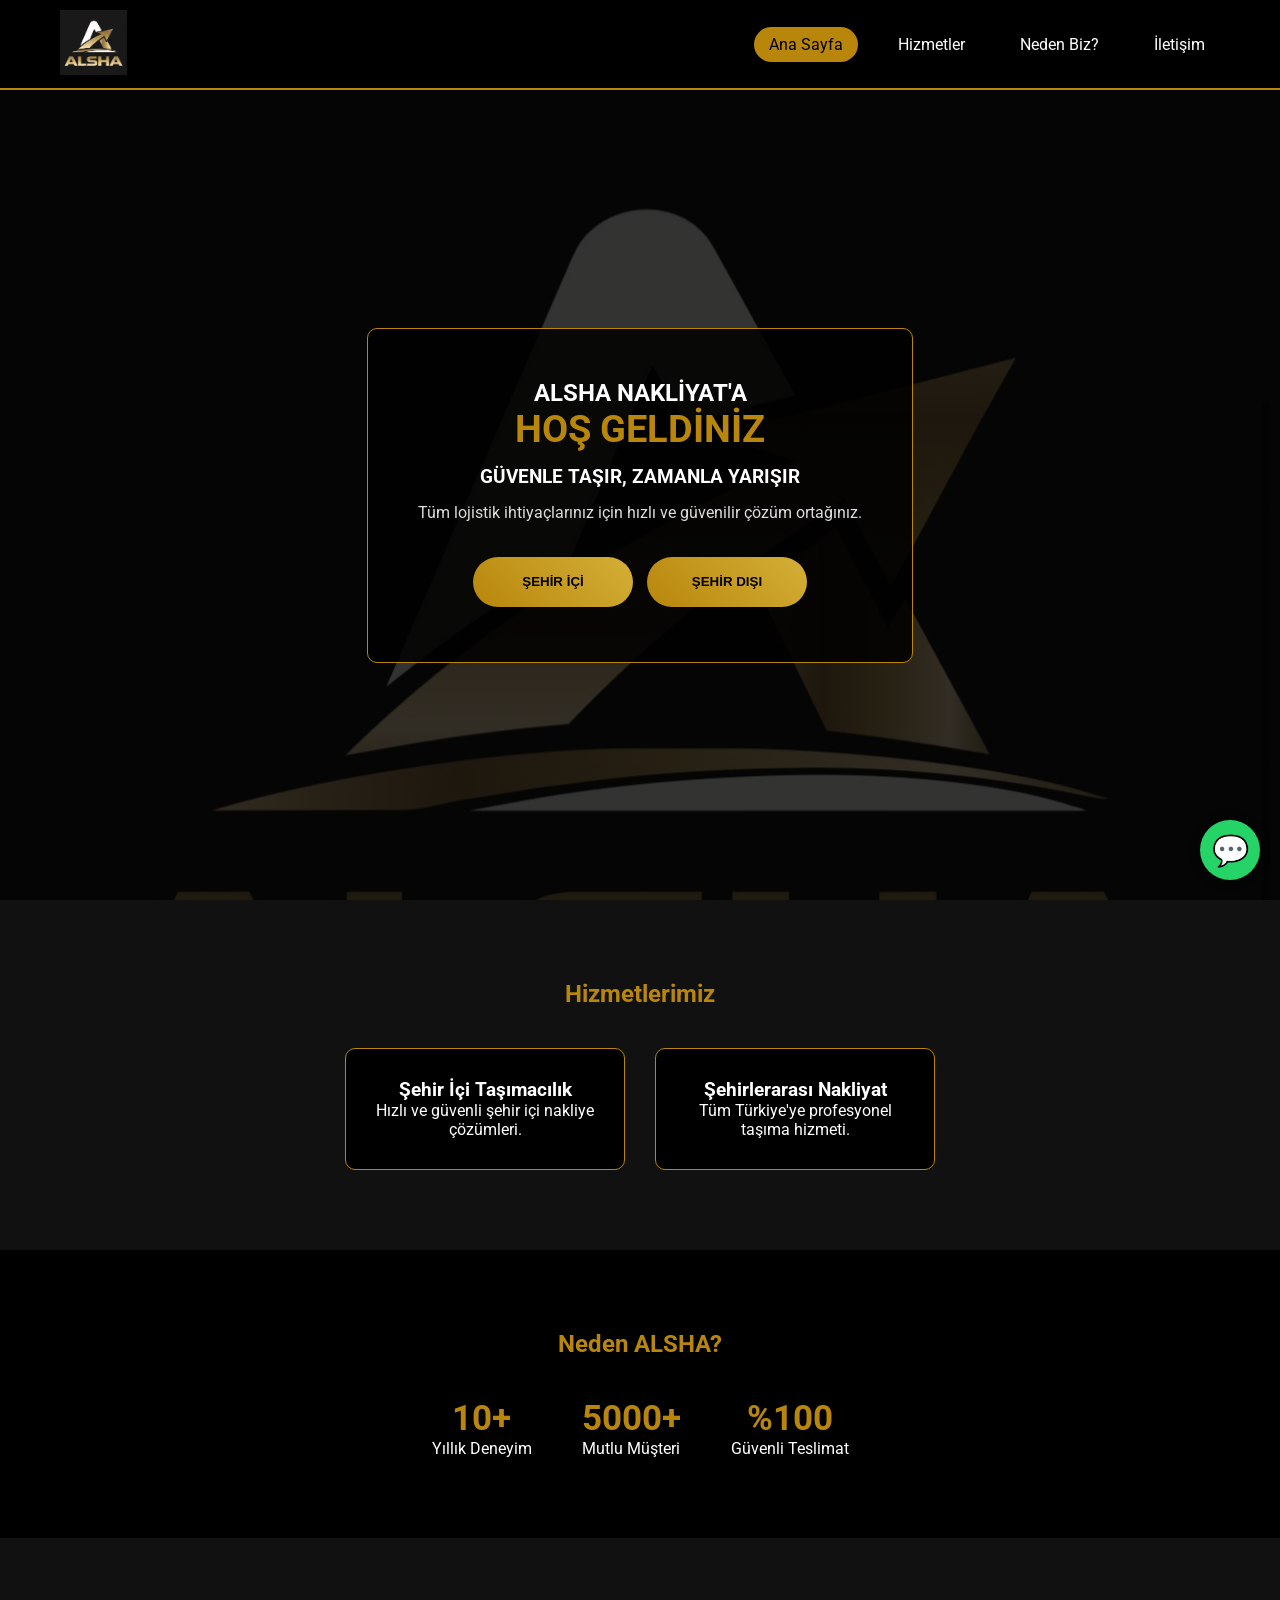
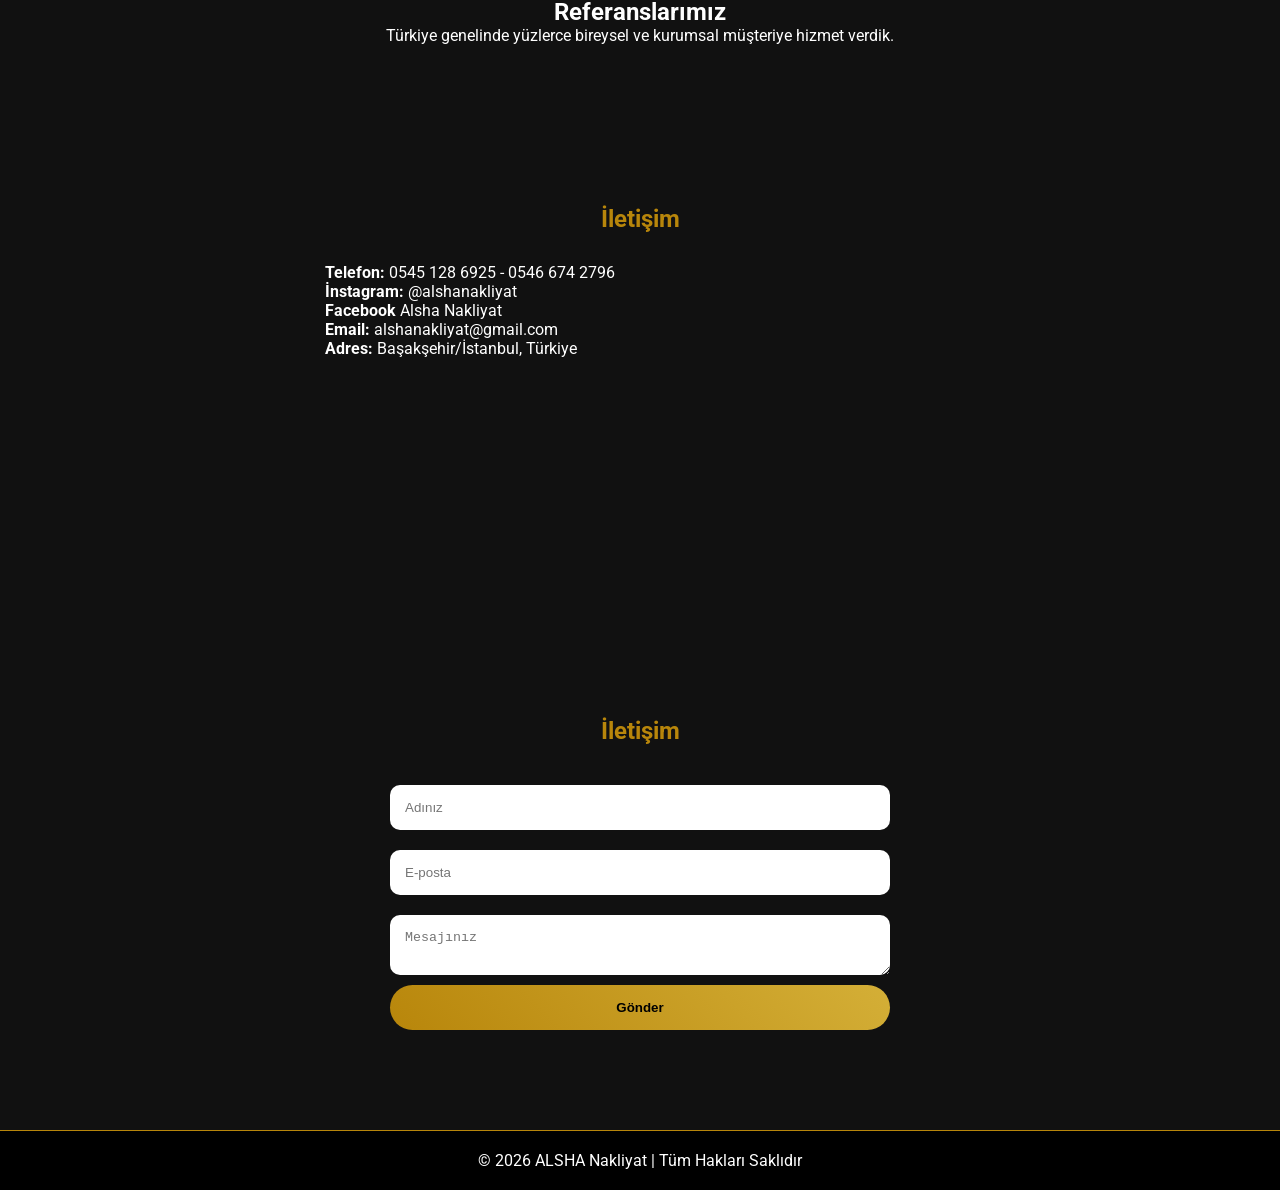
==== index.html @ 8090d836 "Add files via upload" ====
<!DOCTYPE html>
<html lang="tr">
<head>
    <meta charset="UTF-8">
    <title>ALSHA Nakliyat</title>
    <meta name="viewport" content="width=device-width, initial-scale=1.0">
    <link rel="stylesheet" href="style.css">
</head>
<body>

<!-- NAVBAR -->
<header class="navbar">
    <div class="logo">
        <a href="#"><img src="logo2.jpeg" alt=" "></a>
    </div>
    <nav>
        <ul>
            <li><a href="#hero" class="active">Ana Sayfa</a></li>
            <li><a href="#services">Hizmetler</a></li>
            <li><a href="#about">Neden Biz?</a></li>
            <li><a href="#contact">İletişim</a></li>
        </ul>
    </nav>
</header>

<!-- HERO -->
<section id="hero" class="hero">
    <div class="hero-content">
        <H2>ALSHA NAKLİYAT'A</H2>
        <H1>HOŞ GELDİNİZ</H1>
        <h3>GÜVENLE TAŞIR, ZAMANLA YARIŞIR</h3>
        <p>Tüm lojistik ihtiyaçlarınız için hızlı ve güvenilir çözüm ortağınız.</p>
        <div class="buttons">
            <button>ŞEHİR İÇİ</button>
            <button>ŞEHİR DIŞI</button>
        </div>
    </div>
</section>

<!-- HİZMETLER -->
<section id="services" class="services">
    <h2>Hizmetlerimiz</h2>
    <div class="service-cards">
        <div class="card">
            <h3>Şehir İçi Taşımacılık</h3>
            <p>Hızlı ve güvenli şehir içi nakliye çözümleri.</p>
        </div>
        <div class="card">
            <h3>Şehirlerarası Nakliyat</h3>
            <p>Tüm Türkiye'ye profesyonel taşıma hizmeti.</p>
        </div>
    </div>
</section>

<!-- NEDEN BİZ -->
<section id="about" class="about">
    <h2>Neden ALSHA?</h2>
    <div class="stats">
        <div><h3>10+</h3><p>Yıllık Deneyim</p></div>
        <div><h3>5000+</h3><p>Mutlu Müşteri</p></div>
        <div><h3>%100</h3><p>Güvenli Teslimat</p></div>
    </div>
</section>

<!-- REFERANSLAR -->
<section class="references">
    <h2>Referanslarımız</h2>
    <p>Türkiye genelinde yüzlerce bireysel ve kurumsal müşteriye hizmet verdik.</p>
</section>

<!-- İLETİŞİM -->
<section id="contact" class="contact">
    <h2>İletişim</h2>
    <div class="contact-container">
        <div class="contact-info">
            <p><strong>Telefon:</strong> 0545 128 6925 - 0546 674 2796 </p>
            <p><strong>İnstagram:</strong> @alshanakliyat</p>
            <p><strong>Facebook</strong> Alsha Nakliyat</p>
            <p><strong>Email:</strong> alshanakliyat@gmail.com</p>
            <p><strong>Adres:</strong> Başakşehir/İstanbul, Türkiye</p>
        </div>

        <div class="map">
    <iframe 
        src="https://www.google.com/maps?q=Başakşehir,İstanbul&output=embed"
        width="100%" 
        height="250" 
        style="border:0;" 
        allowfullscreen="" 
        loading="lazy">
    </iframe>
</div>


    </div>
</section>

<!-- İLETİŞİM -->
<section id="contact" class="contact">
    <h2 class="section-title">İletişim</h2>
    <form>
        <input type="text" placeholder="Adınız" required>
        <input type="email" placeholder="E-posta" required>
        <textarea placeholder="Mesajınız" required></textarea>
        <button type="submit">Gönder</button>
    </form>
</section>

<!-- FOOTER -->
<footer>
    <p>© 2026 ALSHA Nakliyat | Tüm Hakları Saklıdır</p>
</footer>

<!-- WHATSAPP BUTON -->
<a href="https://wa.me/905525133421" class="whatsapp" target="_blank">💬</a>

</body>
</html>
---- style.css ----
@import url('https://fonts.googleapis.com/css2?family=Roboto:wght@300;400;500;700&display=swap');

*{margin:0;padding:0;box-sizing:border-box;}
body{font-family:'Roboto',sans-serif;background:#000;color:white}

/* NAVBAR */
.navbar{
display:flex;
justify-content:space-between;
align-items:center;
padding:0 60px;
height:90px;
background:#000;
border-bottom:2px solid #b8860b;
position:fixed;
width:100%;
z-index:1000;
}

.logo img{height:65px}

.navbar ul{display:flex;list-style:none}
.navbar ul li{margin-left:25px}
.navbar ul li a{
text-decoration:none;
color:white;
padding:8px 15px;
border-radius:20px;
transition:.3s;
}
.navbar ul li a:hover,
.navbar ul li a.active{
background:#b8860b;
color:black;
}

/* HERO */
.hero{
height:100vh;
background:linear-gradient(rgba(0,0,0,.8),rgba(0,0,0,.8)),url("logo2.jpeg");
background-size:cover;
display:flex;
align-items:center;
justify-content:center;
text-align:center;
padding-top:90px;
}

.hero-content{
max-width:700px;
background:rgba(0,0,0,.85);
padding:50px;
border-radius:10px;
border:1px solid #b8860b;
}

.hero h1{color:#b8860b;font-size:38px;margin-bottom:15px}
.hero h3{margin-bottom:15px}
.hero p{margin-bottom:30px;color:#ddd}

.buttons button{
height:50px;width:160px;
border:none;border-radius:25px;
background:linear-gradient(45deg,#b8860b,#d4af37);
margin:5px;
cursor:pointer;
font-weight:600;
transition:.3s;
}
.buttons button:hover{background:white}

/* SERVICES */
.services{
padding:80px 20px;
text-align:center;
background:#111;
}
.services h2{color:#b8860b;margin-bottom:40px}

.service-cards{
display:flex;
justify-content:center;
gap:30px;
flex-wrap:wrap;
}
.card{
background:#000;
padding:30px;
width:280px;
border:1px solid #b8860b;
border-radius:10px;
transition:.3s;
}
.card:hover{
transform:translateY(-10px);
box-shadow:0 0 20px rgba(184,134,11,.4);
}

/* ABOUT */
.about{
padding:80px 20px;
text-align:center;
}
.about h2{color:#b8860b;margin-bottom:40px}
.stats{
display:flex;
justify-content:center;
gap:50px;
flex-wrap:wrap;
}
.stats h3{font-size:35px;color:#b8860b}

/* REFERENCES */
.references{
padding:60px 20px;
background:#111;
text-align:center;
}

/* CONTACT */
.contact{
padding:80px 20px;
text-align:center;
}
.contact h2{color:#b8860b;margin-bottom:30px}

.contact-container{
display:flex;
justify-content:center;
gap:40px;
flex-wrap:wrap;
}

.contact-info{
text-align:left;
}

footer{
background:#000;
text-align:center;
padding:20px;
border-top:1px solid #b8860b;
}

/* İLETİŞİM */
.contact{padding:100px 20px;text-align:center;background:#111;}
.contact form{display:flex;flex-direction:column;max-width:500px;margin:0 auto;}
.contact input, .contact textarea{padding:15px;margin:10px 0;border-radius:10px;border:none;}
.contact button{padding:15px;background:linear-gradient(45deg,#b8860b,#d4af37);color:black;font-weight:700;border-radius:30px;border:none;cursor:pointer;transition:.3s;}
.contact button:hover{background:white;transform:scale(1.05);}


/* WHATSAPP */
.whatsapp{
position:fixed;
bottom:20px;
right:20px;
background:#25D366;
color:white;
font-size:30px;
width:60px;
height:60px;
display:flex;
align-items:center;
justify-content:center;
border-radius:50%;
text-decoration:none;
box-shadow:0 0 10px rgba(0,0,0,.5);
}

/* RESPONSIVE */
@media(max-width:768px){
.navbar{flex-direction:column;height:auto;padding:20px}
.hero h1{font-size:26px}
}
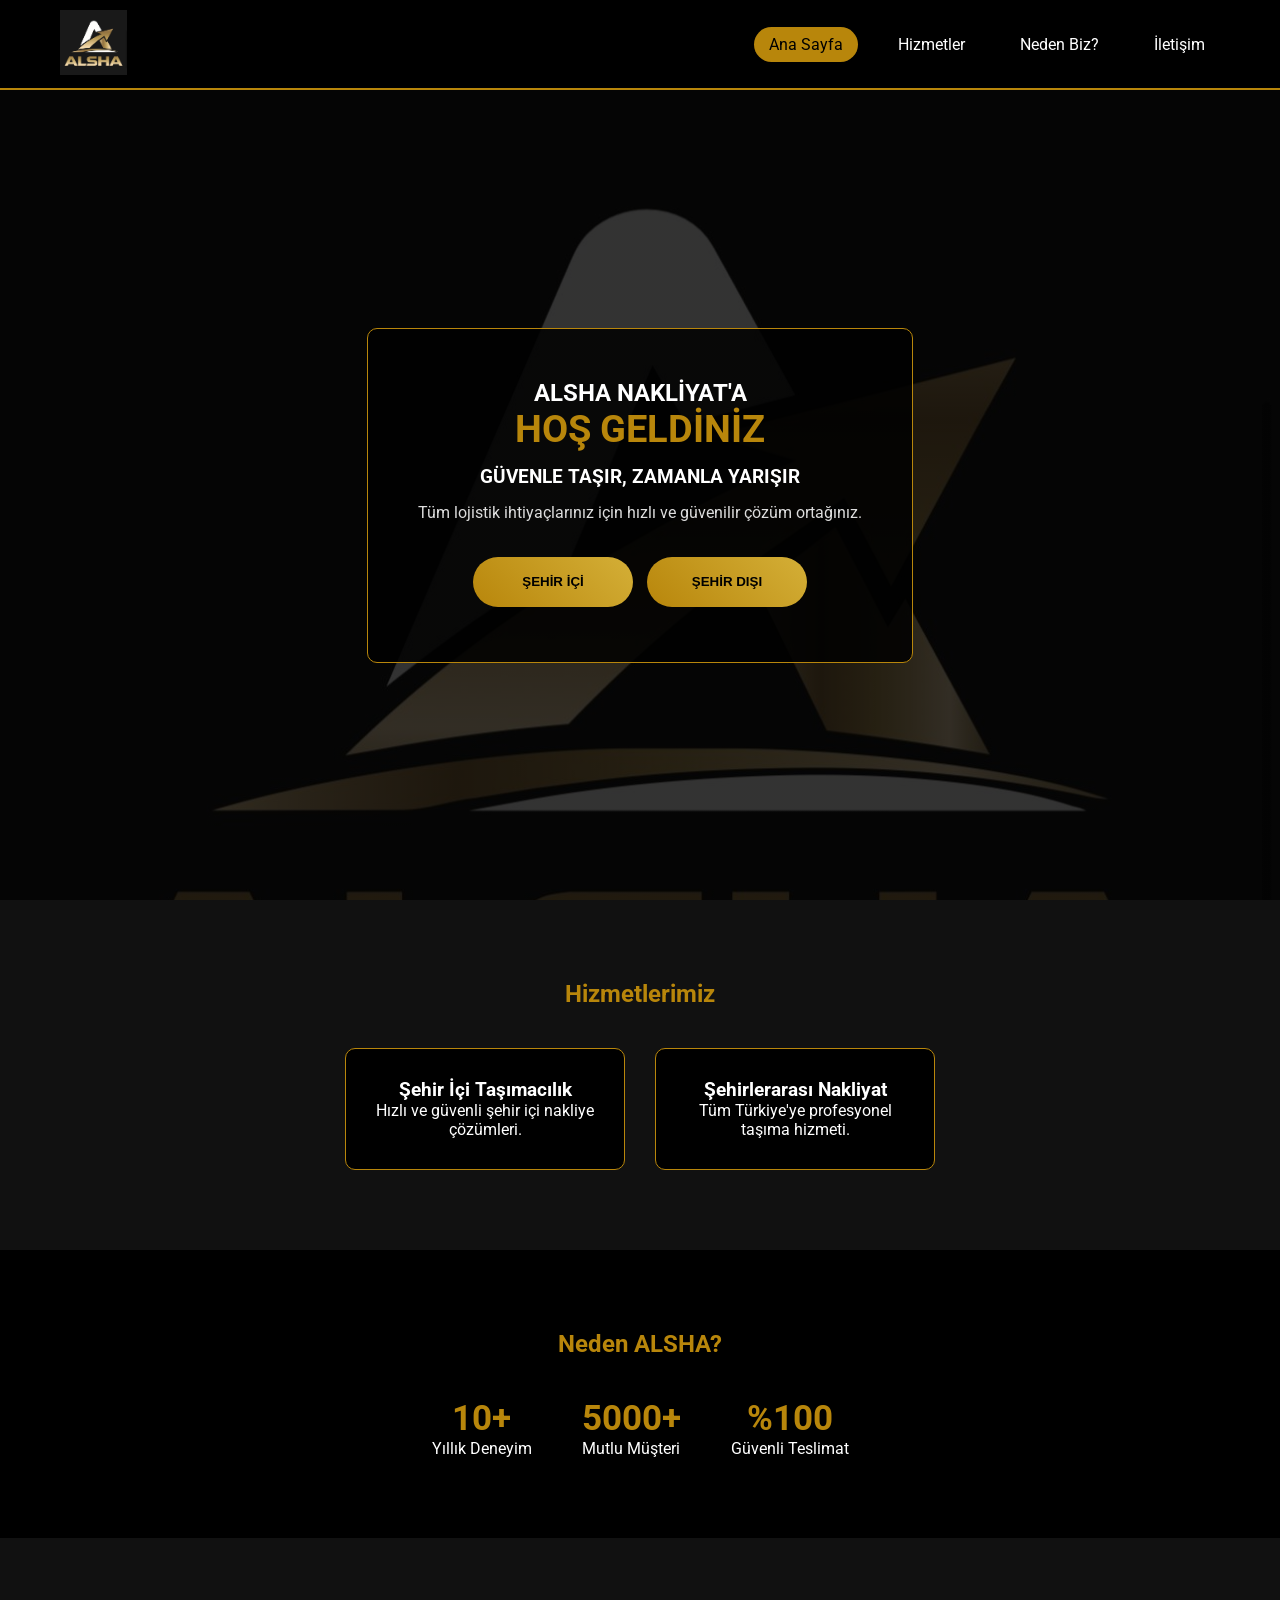
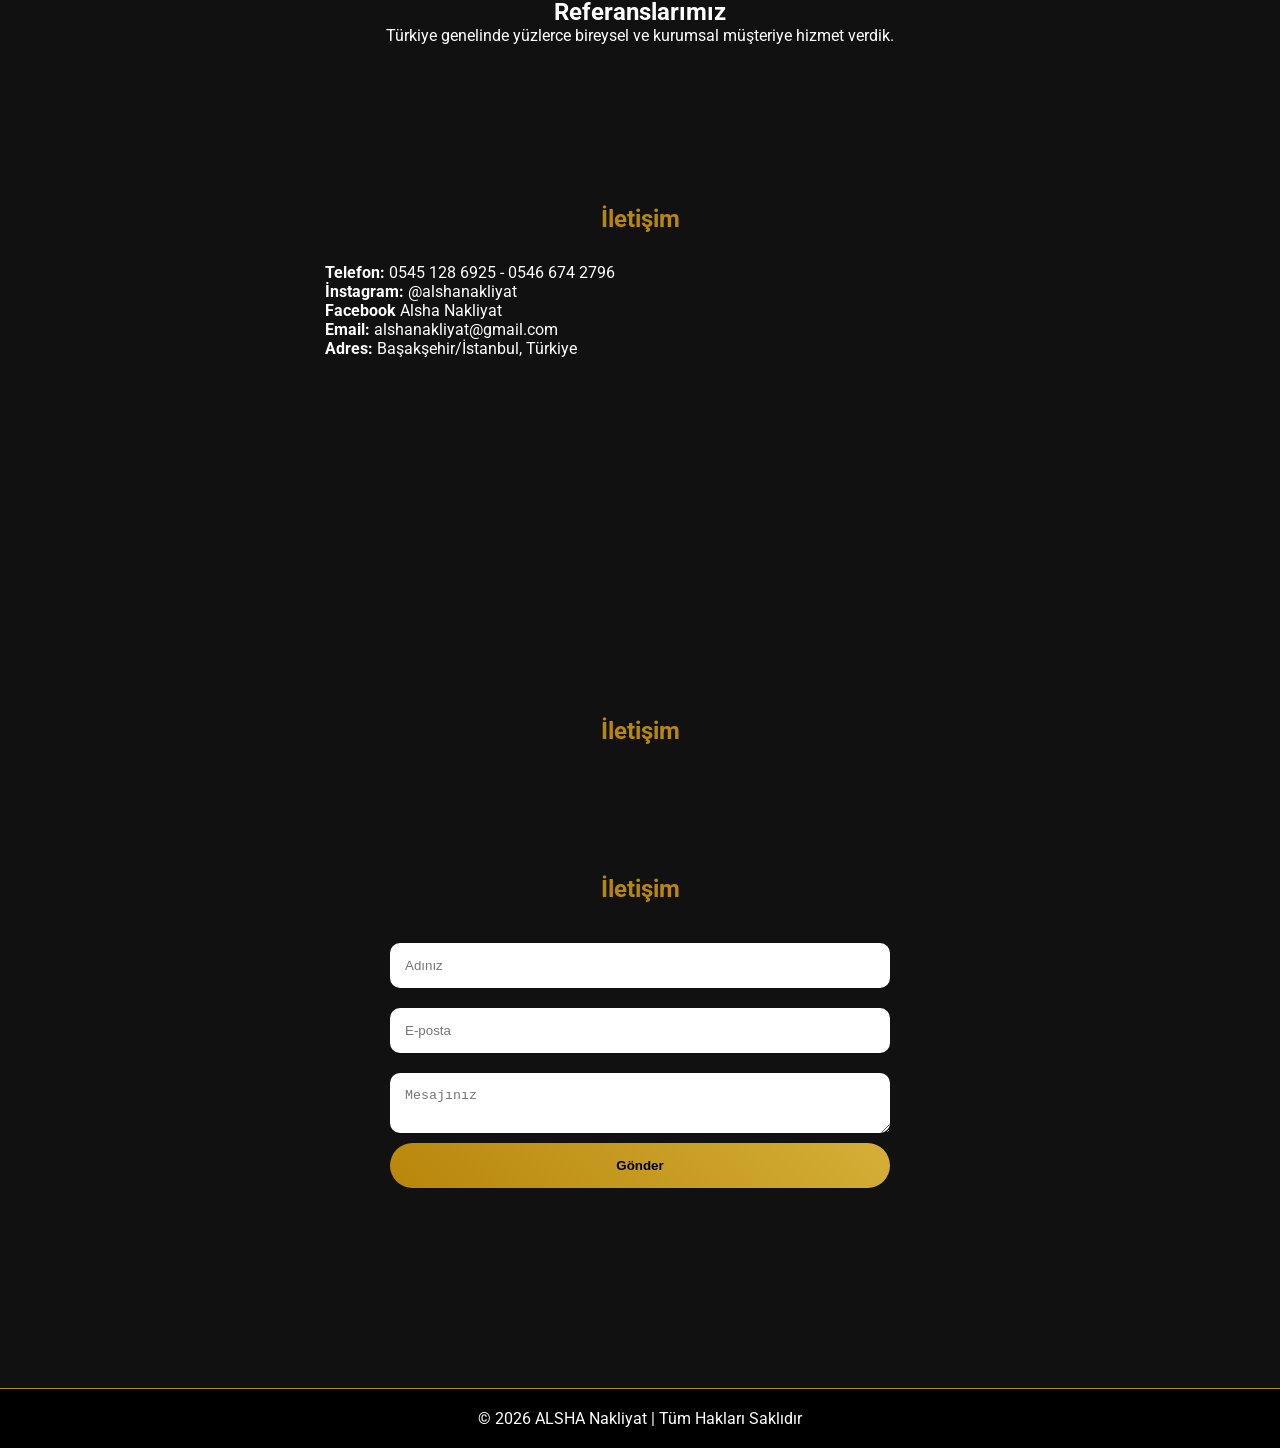
==== commit a4b54e53: "Update index.html" ====
--- a/index.html
+++ b/index.html
@@ -5,6 +5,10 @@
     <title>ALSHA Nakliyat</title>
     <meta name="viewport" content="width=device-width, initial-scale=1.0">
     <link rel="stylesheet" href="style.css">
+    <meta name="description" content="ALSHA Nakliyat İstanbul Başakşehir merkezli şehir içi ve şehirlerarası profesyonel taşımacılık hizmeti sunar.">
+    <meta name="keywords" content="nakliyat, istanbul nakliyat, başakşehir nakliyat, şehirlerarası taşımacılık">
+    <meta name="author" content="ALSHA Nakliyat">
+    <meta name="google-site-verification" content="U7c_MTo9Am1DhGbnNDapyLq_SX_d2IMv3sw_444fBpw" />
 </head>
 <body>
 
@@ -98,12 +102,16 @@
 <!-- İLETİŞİM -->
 <section id="contact" class="contact">
     <h2 class="section-title">İletişim</h2>
-    <form>
-        <input type="text" placeholder="Adınız" required>
-        <input type="email" placeholder="E-posta" required>
-        <textarea placeholder="Mesajınız" required></textarea>
+<section id="form" class="contact">
+    <h2 class="section-title">İletişim</h2>
+    <form action="https://formspree.io/f/mreankep" method="post">
+        <input type="text" name="name" placeholder="Adınız" required>
+        <input type="email" name="email" placeholder="E-posta" required>
+        <textarea name="message" placeholder="Mesajınız" required></textarea>
         <button type="submit">Gönder</button>
     </form>
+</section>
+
 </section>
 
 <!-- FOOTER -->
@@ -112,7 +120,8 @@
 </footer>
 
 <!-- WHATSAPP BUTON -->
-<a href="https://wa.me/905525133421" class="whatsapp" target="_blank">💬</a>
+<meta name="google-site-verification" content="U7c_MTo9Am1DhGbnNDapyLq_SX_d2IMv3sw_444fBpw" />
 
 </body>
-</html>+
+</html>
